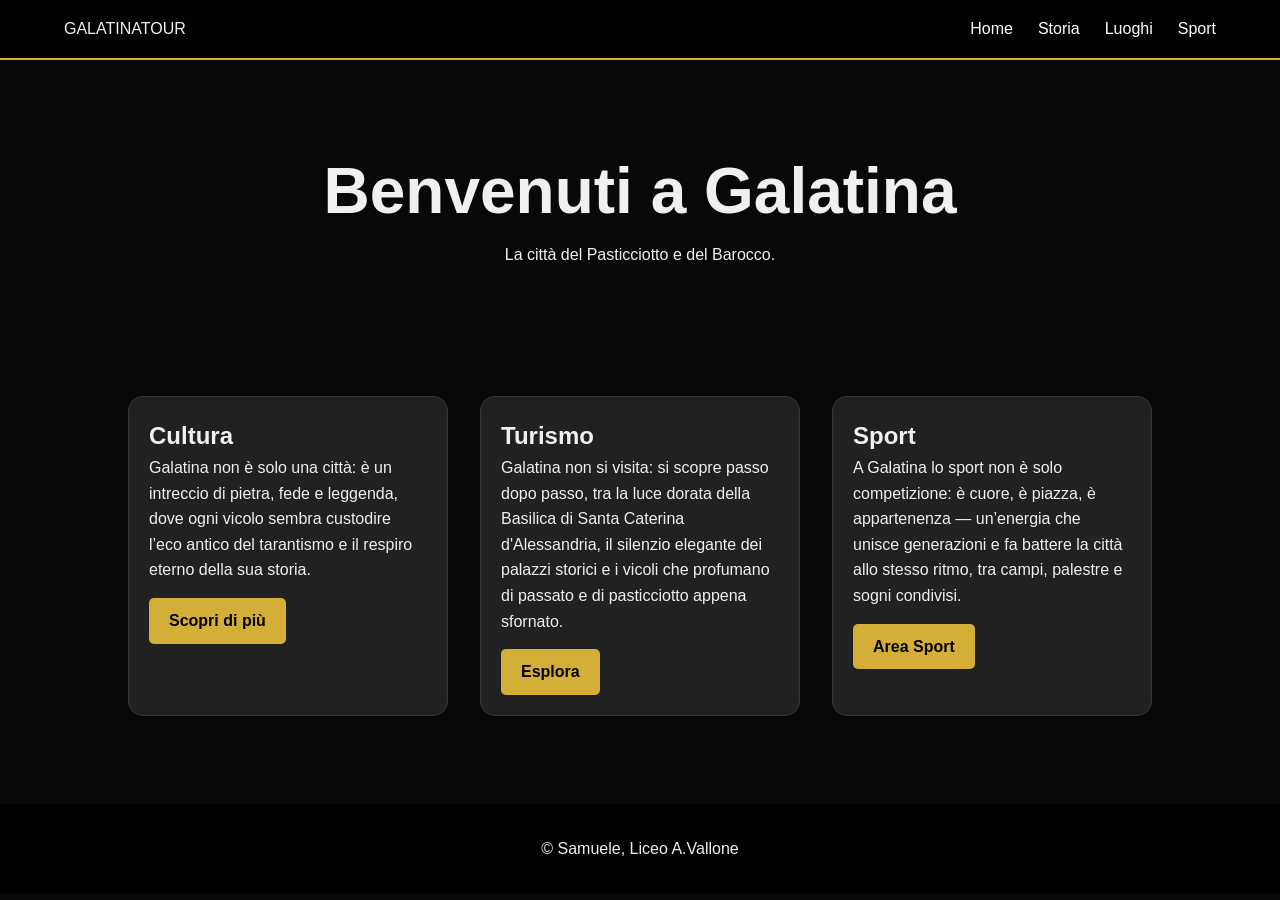
==== index.html @ 893e4319 "Add files via upload" ====
<!DOCTYPE html>
<html lang="it">
<head>
    <meta charset="UTF-8">
    <title>Galatina | Home</title>
    <link rel="stylesheet" href="style.css">
</head>
<body>
    <header>
        <nav class="navbar">
            <div class="logo">GALATINA<span>TOUR</span></div>
            <ul class="nav-links">
                <li><a href="index.html" class="active">Home</a></li>
                <li><a href="storia.html">Storia</a></li>
                <li><a href="luoghi.html">Luoghi</a></li>
                <li><a href="sport.html">Sport</a></li>
            </ul>
        </nav>
    </header>
    <main>
        <div style="text-align:center; padding: 80px 20px;">
            <h1 style="font-size: 4rem;">Benvenuti a Galatina</h1>
            <p>La città del Pasticciotto e del Barocco.</p>
        </div>
        <section class="grid-container">
            <div class="card">
                <h2>Cultura</h2>
                <p>
                    Galatina non è solo una città: è un intreccio di pietra, fede e leggenda, dove ogni vicolo sembra custodire l’eco antico del tarantismo e il respiro eterno della sua storia.
                </p>
                <a href="storia.html" class="btn">Scopri di più</a>
            </div>
            <div class="card">
                <h2>Turismo</h2>
                <p>
                    Galatina non si visita: si scopre passo dopo passo, tra la luce dorata della Basilica di Santa Caterina d'Alessandria, il silenzio elegante dei palazzi storici e i vicoli che profumano di passato e di pasticciotto appena sfornato.
                </p>
                <a href="luoghi.html" class="btn">Esplora</a>
            </div>
            <div class="card">
                <h2>Sport</h2>
                <p>A Galatina lo sport non è solo competizione: è cuore, è piazza, è appartenenza — un’energia che unisce generazioni e fa battere la città allo stesso ritmo, tra campi, palestre e sogni condivisi.</p>
                <a href="sport.html" class="btn">Area Sport</a>
            </div>
        </section>
    </main>
    <footer><p>&copy; Samuele, Liceo A.Vallone</p></footer>
</body>
</html>
---- style.css ----
/*1. VARIABILI E CONFIGURAZIONE (Le tue "Costanti")*/
:root {
    --primary: #d4af37;    /*Oro barocco*/
    --accent: #ff4757;     /*Rosso sportivo*/
    --bg-dark: #0f0f0f;
    --glass: rgba(255, 255, 255, 0.1);
    --text: #f0f0f0;
    --transition: all 0.3s ease;
}

/*Reset & Base*/
* {
    margin: 0;
    padding: 0;
    box-sizing: border-box;
}

body {
    font-family: 'Poppins', sans-serif;
    background: #1a1a1a;
    background-image: linear-gradient(rgba(0,0,0,0.7), rgba(0,0,0,0.7)), 
                      url('https://www.civitatis.com/f/italia/galatina/galatina.jpg');
    background-attachment: fixed;
    background-size: cover;
    color: var(--text);
    line-height: 1.6;
}

/*2. ELEMENTI GLOBALI (Link, Bottoni, Footer)*/
a {
    color: var(--primary);
    text-decoration: none;
    transition: var(--transition);
    font-weight: 500;
}

a:hover {
    color: white;
    text-shadow: 0 0 10px var(--primary);
}

.btn {
    display: inline-block;
    padding: 10px 20px;
    background: var(--primary);
    color: #000;
    border-radius: 5px;
    margin-top: 15px;
    font-weight: bold;
}

footer {
    text-align: center;
    padding: 2rem;
    background: #000;
    margin-top: 40px;
}

/*3. HEADER E NAVBAR*/
header {
    background: rgba(0,0,0,0.9);
    padding: 1rem 5%;
    position: sticky;
    top: 0;
    z-index: 1000;
    border-bottom: 2px solid var(--primary);
}

.navbar {
    display: flex;
    justify-content: space-between;
    align-items: center;
}

.nav-links {
    display: flex;
    list-style: none;
}

.nav-links li a {
    color: white;
    margin-left: 25px;
}

.nav-links li a:hover, .active {
    color: var(--primary);
}

.back-link {
    color: var(--primary);
    font-weight: bold;
}

/*4. Card e Griglie*/
.card {
    background: var(--glass);
    padding: 20px;
    border-radius: 15px;
    backdrop-filter: blur(5px);
    transition: var(--transition);
    border: 1px solid rgba(255,255,255,0.1);
}

.card:hover {
    transform: translateY(-5px);
    border-color: var(--primary);
}

/*5. LAYOUT PAGINE SPECIFICHE*/

/*Home*/
.grid-container {
    display: grid;
    grid-template-columns: repeat(auto-fit, minmax(300px, 1fr));
    gap: 2rem;
    padding: 3rem 10%;
}

/*Storia*/
.storia-container {
    max-width: 900px;
    margin: 40px auto;
    background: var(--glass);
    padding: 40px;
    border-radius: 20px;
    backdrop-filter: blur(10px);
}

.drop-cap::first-letter {
    float: left;
    font-size: 70px;
    color: var(--primary);
    font-family: serif;
    margin-right: 10px;
    line-height: 1;
}

/*Luoghi*/
.luoghi-grid {
    display: grid;
    grid-template-columns: repeat(auto-fit, minmax(300px, 1fr));
    gap: 15px;
    padding: 2rem 5%;
}

.luogo-card {
    position: relative;
    height: 350px;
    border-radius: 15px;
    overflow: hidden;
    border: 1px solid rgba(255,255,255,0.1);
}

.luogo-card img {
    width: 100%;
    height: 100%;
    object-fit: cover;
    transition: 0.5s;
}

.overlay {
    position: absolute;
    bottom: 0;
    background: linear-gradient(transparent, black);
    width: 100%;
    padding: 20px;
    transform: translateY(50px);
    transition: 0.5s;
    opacity: 0;
}

.luogo-card:hover .overlay {
    transform: translateY(0);
    opacity: 1;
}

.luogo-card:hover img {
    transform: scale(1.1);
}

/*Sport E Sidebar*/
.sport-flex {
    display: flex;
    gap: 30px;
    padding: 2rem 5%;
    flex-wrap: wrap;
}

.main-news {
    flex: 2;
    background: var(--glass);
    padding: 25px;
    border-radius: 15px;
}

.sidebar-stats {
    flex: 1;
    background: #222;
    padding: 25px;
    border-radius: 15px;
    border-top: 5px solid var(--accent);
}

.sidebar-stats h3 {
    color: var(--primary);
    margin-bottom: 15px;
    text-transform: uppercase;
}

.sidebar-stats a {
    display: block;
    padding: 10px 15px;
    margin-bottom: 8px;
    background: rgba(255, 255, 255, 0.05);
    border-radius: 8px;
    border-left: 0 solid var(--accent);
}

.sidebar-stats a:hover {
    background: rgba(255, 255, 255, 0.1);
    padding-left: 20px;
    border-left: 4px solid var(--accent);
    color: white;
}

/*6. SEZIONE GIOCATORI E DETTAGLIO*/

/*Griglia Roster*/
.player-grid {
    display: grid;
    grid-template-columns: repeat(auto-fit, minmax(280px, 1fr));
    gap: 30px;
    padding: 20px;
}

.player-card {
    background: var(--glass);
    border-radius: 20px;
    overflow: hidden;
    transition: 0.4s cubic-bezier(0.175, 0.885, 0.32, 1.275);
    border: 1px solid rgba(255,255,255,0.1);
}

.player-image {
    height: 350px;
    overflow: hidden;
}

.player-image img {
    width: 100%;
    height: 100%;
    object-fit: cover;
    transition: 0.5s;
}

.player-card:hover {
    transform: scale(1.03);
    border-color: var(--primary);
    box-shadow: 0 10px 30px rgba(0,0,0,0.5);
}

.player-card:hover img {
    transform: scale(1.1);
}

.player-info { padding: 20px; text-align: center; }
.player-info .number { color: var(--primary); font-weight: bold; font-size: 1.5rem; }

/*Dettaglio Giocatore*/
.player-detail-container { padding: 50px 10%; }

.detail-flex {
    display: flex;
    align-items: flex-start; /* Allineamento in alto risolto */
    gap: 50px;
    flex-wrap: wrap;
    margin-top: 20px;
}

.detail-image {
    flex: 0 0 350px;
    position: sticky;
    top: 100px;
    border-radius: 20px;
    overflow: hidden;
    border: 3px solid var(--primary);
}

.detail-image img {
    width: 100%;
    display: block;
}

.detail-content { flex: 2; min-width: 300px; }
.detail-content h1 span { color: var(--primary); }

.title-section h1 {
    font-size: 3rem;
    line-height: 1;
    margin-bottom: 10px;
}

.stats-box { 
    display: flex; 
    gap: 20px; 
    margin: 25px 0; 
    background: rgba(212, 175, 55, 0.1); 
    padding: 20px; 
    border-radius: 10px;
}

.stat span { 
    display: block; 
    font-size: 0.9rem; 
    color: var(--primary); 
    text-transform: uppercase; 
}

.video-slot video {
    width: 100%;
    height: 100%;
    object-fit: cover;
    border-radius: 10px;
}
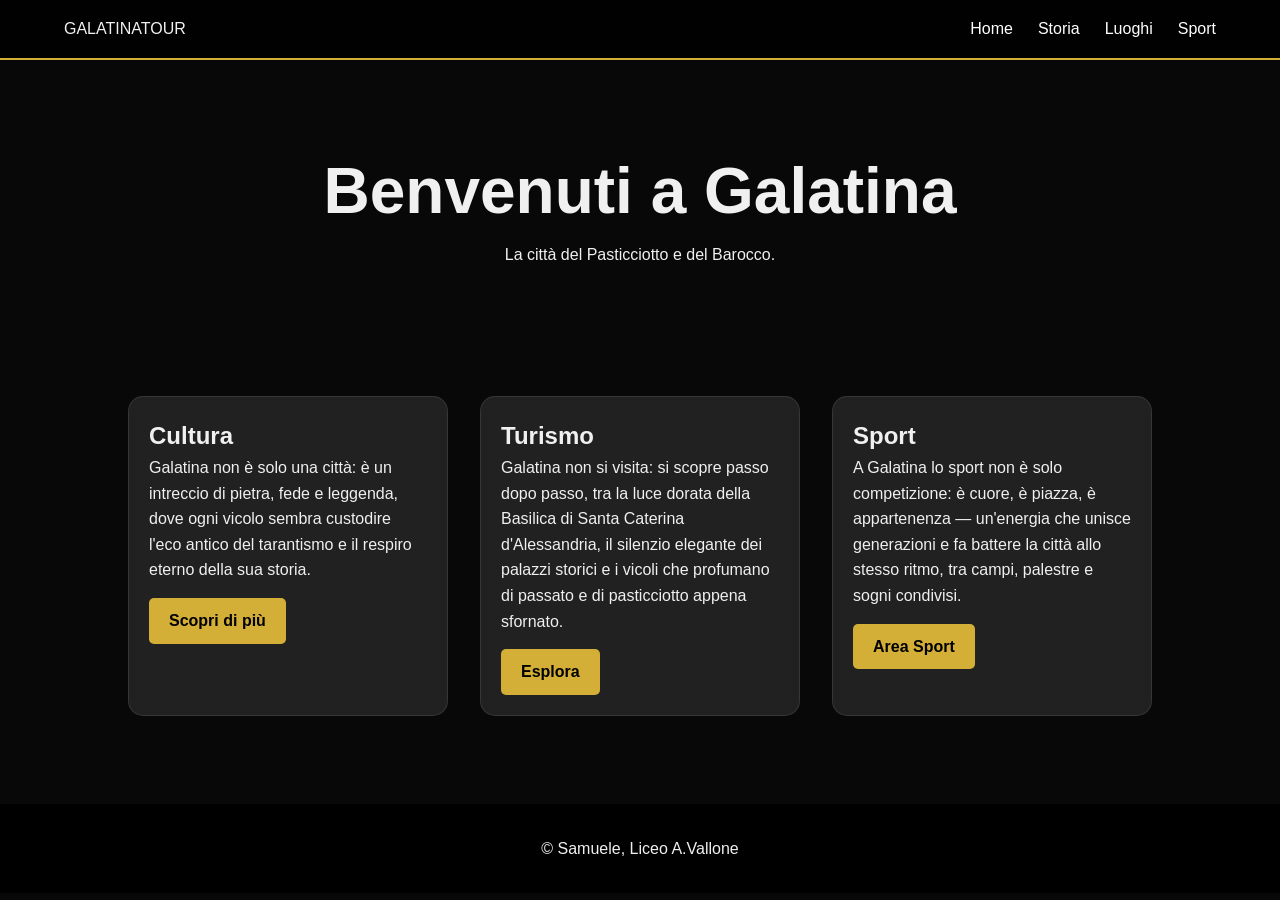
==== commit 6186361c: "Update index.html" ====
--- a/index.html
+++ b/index.html
@@ -5,6 +5,21 @@
     <title>Galatina | Home</title>
     <link rel="stylesheet" href="style.css">
 </head>
+<!--           XXXXXX                                                 
+ XXXXXXXXXXX                         XXXX           XXXXXXXXXXXX  
+  X                            XXXXXX   X            X          X 
+  XX                            X       X            XX         X 
+   X                            X       X             X         X 
+   X                            X       X             X          X
+   X                           X        X             XX        X 
+   X                           X       XX                       X 
+  XX                          XX       X              X         X 
+  X   XXXXXXXX                X       X               X           
+ XX          XXX             X        X               X        X  
+ X             XX            X       X              XX        XX  
+ X              X          XX        X            XX          X   
+XX            XX       XXXX          X  XXXXXX X X            X   
+  X X XXXXXXXX    XXXXX                                           -->
 <body>
     <header>
         <nav class="navbar">
@@ -26,7 +41,7 @@
             <div class="card">
                 <h2>Cultura</h2>
                 <p>
-                    Galatina non è solo una città: è un intreccio di pietra, fede e leggenda, dove ogni vicolo sembra custodire l’eco antico del tarantismo e il respiro eterno della sua storia.
+                    Galatina non è solo una città: è un intreccio di pietra, fede e leggenda, dove ogni vicolo sembra custodire l'eco antico del tarantismo e il respiro eterno della sua storia.
                 </p>
                 <a href="storia.html" class="btn">Scopri di più</a>
             </div>
@@ -39,11 +54,11 @@
             </div>
             <div class="card">
                 <h2>Sport</h2>
-                <p>A Galatina lo sport non è solo competizione: è cuore, è piazza, è appartenenza — un’energia che unisce generazioni e fa battere la città allo stesso ritmo, tra campi, palestre e sogni condivisi.</p>
+                <p>A Galatina lo sport non è solo competizione: è cuore, è piazza, è appartenenza — un'energia che unisce generazioni e fa battere la città allo stesso ritmo, tra campi, palestre e sogni condivisi.</p>
                 <a href="sport.html" class="btn">Area Sport</a>
             </div>
         </section>
     </main>
     <footer><p>&copy; Samuele, Liceo A.Vallone</p></footer>
 </body>
-</html>+</html>
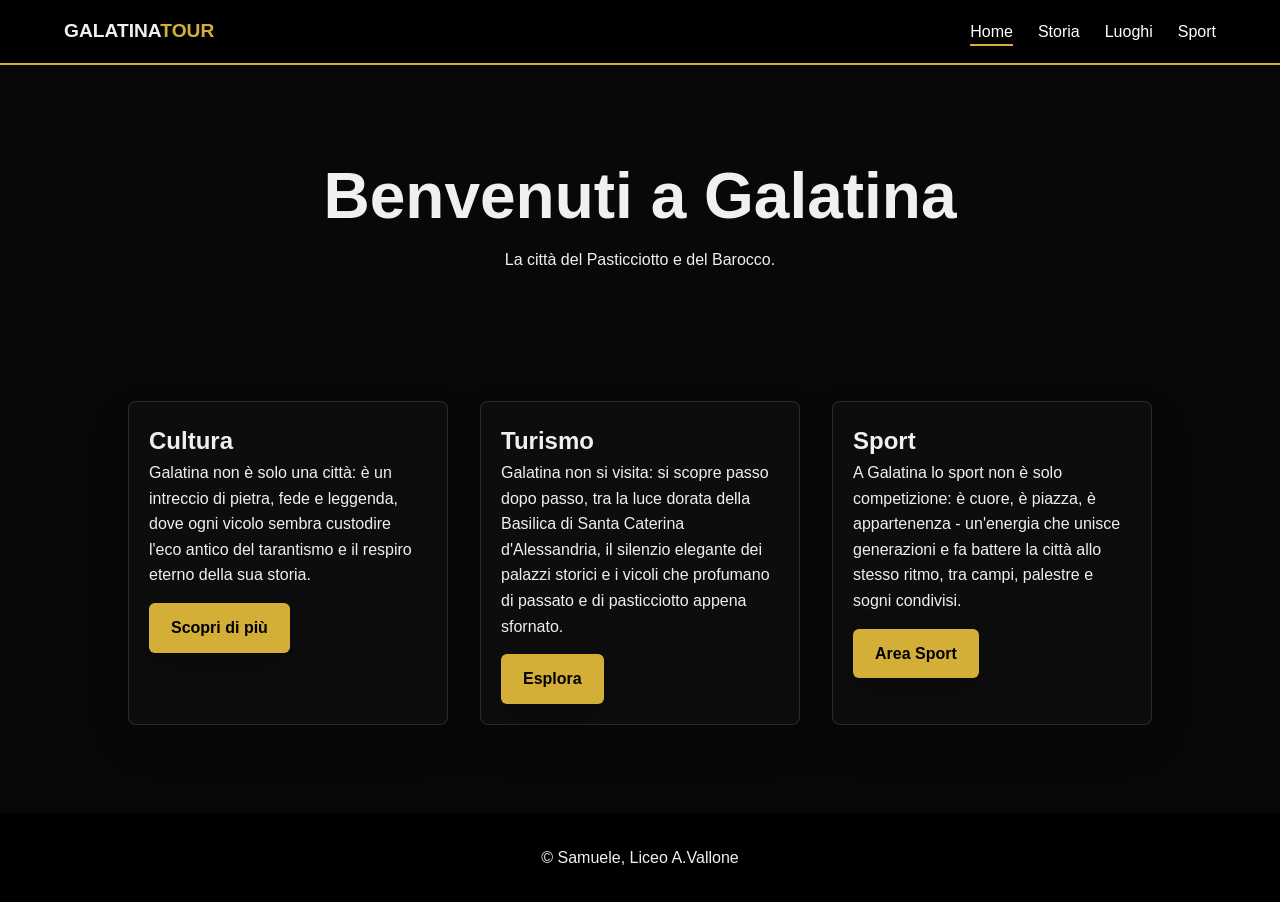
==== commit 4d22f88f: "Add files via upload" ====
--- a/index.html
+++ b/index.html
@@ -1,25 +1,10 @@
-<!DOCTYPE html>
+﻿<!DOCTYPE html>
 <html lang="it">
 <head>
     <meta charset="UTF-8">
     <title>Galatina | Home</title>
     <link rel="stylesheet" href="style.css">
 </head>
-<!--           XXXXXX                                                 
- XXXXXXXXXXX                         XXXX           XXXXXXXXXXXX  
-  X                            XXXXXX   X            X          X 
-  XX                            X       X            XX         X 
-   X                            X       X             X         X 
-   X                            X       X             X          X
-   X                           X        X             XX        X 
-   X                           X       XX                       X 
-  XX                          XX       X              X         X 
-  X   XXXXXXXX                X       X               X           
- XX          XXX             X        X               X        X  
- X             XX            X       X              XX        XX  
- X              X          XX        X            XX          X   
-XX            XX       XXXX          X  XXXXXX X X            X   
-  X X XXXXXXXX    XXXXX                                           -->
 <body>
     <header>
         <nav class="navbar">
@@ -35,15 +20,15 @@
     <main>
         <div style="text-align:center; padding: 80px 20px;">
             <h1 style="font-size: 4rem;">Benvenuti a Galatina</h1>
-            <p>La città del Pasticciotto e del Barocco.</p>
+            <p>La citt&agrave; del Pasticciotto e del Barocco.</p>
         </div>
         <section class="grid-container">
             <div class="card">
                 <h2>Cultura</h2>
                 <p>
-                    Galatina non è solo una città: è un intreccio di pietra, fede e leggenda, dove ogni vicolo sembra custodire l'eco antico del tarantismo e il respiro eterno della sua storia.
+                    Galatina non &egrave; solo una citt&agrave;: &egrave; un intreccio di pietra, fede e leggenda, dove ogni vicolo sembra custodire l'eco antico del tarantismo e il respiro eterno della sua storia.
                 </p>
-                <a href="storia.html" class="btn">Scopri di più</a>
+                <a href="storia.html" class="btn">Scopri di pi&ugrave;</a>
             </div>
             <div class="card">
                 <h2>Turismo</h2>
@@ -54,11 +39,13 @@
             </div>
             <div class="card">
                 <h2>Sport</h2>
-                <p>A Galatina lo sport non è solo competizione: è cuore, è piazza, è appartenenza — un'energia che unisce generazioni e fa battere la città allo stesso ritmo, tra campi, palestre e sogni condivisi.</p>
+                <p>A Galatina lo sport non &egrave; solo competizione: &egrave; cuore, &egrave; piazza, &egrave; appartenenza - un'energia che unisce generazioni e fa battere la citt&agrave; allo stesso ritmo, tra campi, palestre e sogni condivisi.</p>
                 <a href="sport.html" class="btn">Area Sport</a>
             </div>
         </section>
     </main>
     <footer><p>&copy; Samuele, Liceo A.Vallone</p></footer>
+    <script src="script.js"></script>
 </body>
 </html>
+
--- a/style.css
+++ b/style.css
@@ -3,8 +3,10 @@
     --primary: #d4af37;    /*Oro barocco*/
     --accent: #ff4757;     /*Rosso sportivo*/
     --bg-dark: #0f0f0f;
-    --glass: rgba(255, 255, 255, 0.1);
-    --text: #f0f0f0;
+    --glass: rgba(255, 255, 255, 0.1);
+    --glass-strong: rgba(16, 16, 16, 0.78);
+    --text: #f0f0f0;
+    --muted: #c7c7c7;
     --transition: all 0.3s ease;
 }
 
@@ -23,7 +25,13 @@
     background-attachment: fixed;
     background-size: cover;
     color: var(--text);
-    line-height: 1.6;
+    line-height: 1.6;
+    min-height: 100vh;
+}
+
+body.menu-open,
+body.cinema-open {
+    overflow: hidden;
 }
 
 /*2. ELEMENTI GLOBALI (Link, Bottoni, Footer)*/
@@ -41,12 +49,19 @@
 
 .btn {
     display: inline-block;
-    padding: 10px 20px;
+    padding: 12px 22px;
     background: var(--primary);
     color: #000;
-    border-radius: 5px;
+    border-radius: 6px;
     margin-top: 15px;
-    font-weight: bold;
+    font-weight: bold;
+    box-shadow: 0 12px 28px rgba(0, 0, 0, 0.28);
+}
+
+.btn:hover {
+    color: #000;
+    transform: translateY(-2px);
+    text-shadow: none;
 }
 
 footer {
@@ -58,18 +73,37 @@
 
 /*3. HEADER E NAVBAR*/
 header {
-    background: rgba(0,0,0,0.9);
+    background: rgba(0,0,0,0.84);
     padding: 1rem 5%;
     position: sticky;
     top: 0;
     z-index: 1000;
-    border-bottom: 2px solid var(--primary);
+    border-bottom: 2px solid var(--primary);
+    backdrop-filter: blur(14px);
+    transition: var(--transition);
+}
+
+header.is-scrolled {
+    padding-top: 0.7rem;
+    padding-bottom: 0.7rem;
+    box-shadow: 0 18px 40px rgba(0, 0, 0, 0.35);
 }
 
 .navbar {
     display: flex;
     justify-content: space-between;
-    align-items: center;
+    align-items: center;
+    gap: 20px;
+}
+
+.logo {
+    font-size: 1.2rem;
+    font-weight: 800;
+    letter-spacing: 0;
+}
+
+.logo span {
+    color: var(--primary);
 }
 
 .nav-links {
@@ -79,12 +113,30 @@
 
 .nav-links li a {
     color: white;
-    margin-left: 25px;
-}
-
-.nav-links li a:hover, .active {
-    color: var(--primary);
-}
+    margin-left: 25px;
+    position: relative;
+    padding-bottom: 6px;
+}
+
+.nav-links li a:hover, .active {
+    color: var(--primary);
+}
+
+.nav-links li a::after {
+    content: "";
+    position: absolute;
+    left: 0;
+    bottom: 0;
+    width: 0;
+    height: 2px;
+    background: var(--primary);
+    transition: var(--transition);
+}
+
+.nav-links li a:hover::after,
+.nav-links li a.active::after {
+    width: 100%;
+}
 
 .back-link {
     color: var(--primary);
@@ -223,11 +275,43 @@
     color: white;
 }
 
-/*6. SEZIONE GIOCATORI E DETTAGLIO*/
-
-/*Griglia Roster*/
-.player-grid {
-    display: grid;
+/*6. SEZIONE GIOCATORI E DETTAGLIO*/
+
+.team-layout {
+    display: grid;
+    grid-template-columns: minmax(0, 1fr) 320px;
+    gap: 28px;
+    align-items: start;
+    padding: 32px 5%;
+}
+
+.container-squadra {
+    min-width: 0;
+}
+
+.team-photos {
+    position: sticky;
+    top: 96px;
+    display: grid;
+    gap: 16px;
+    padding: 14px;
+    background: var(--glass-strong);
+    border: 1px solid rgba(212, 175, 55, 0.45);
+    border-radius: 8px;
+    box-shadow: 0 18px 42px rgba(0, 0, 0, 0.28);
+}
+
+.team-photos img {
+    display: block;
+    width: 100%;
+    aspect-ratio: 3 / 2;
+    object-fit: cover;
+    border-radius: 6px;
+}
+
+/*Griglia Roster*/
+.player-grid {
+    display: grid;
     grid-template-columns: repeat(auto-fit, minmax(280px, 1fr));
     gap: 30px;
     padding: 20px;
@@ -316,9 +400,240 @@
     text-transform: uppercase; 
 }
 
-.video-slot video {
-    width: 100%;
-    height: 100%;
-    object-fit: cover;
-    border-radius: 10px;
-}+.video-slot video {
+    width: 100%;
+    height: 100%;
+    object-fit: cover;
+    border-radius: 10px;
+}
+
+/*7. INTERAZIONI JAVASCRIPT E RESPONSIVE*/
+.scroll-progress {
+    position: fixed;
+    top: 0;
+    left: 0;
+    width: 0;
+    height: 4px;
+    background: linear-gradient(90deg, var(--primary), var(--accent));
+    z-index: 2000;
+    box-shadow: 0 0 18px rgba(212, 175, 55, 0.55);
+}
+
+.menu-toggle {
+    display: none;
+    width: 44px;
+    height: 44px;
+    border: 1px solid rgba(255,255,255,0.16);
+    border-radius: 8px;
+    background: rgba(255,255,255,0.08);
+    cursor: pointer;
+}
+
+.menu-toggle span {
+    display: block;
+    width: 20px;
+    height: 2px;
+    margin: 5px auto;
+    background: white;
+    transition: var(--transition);
+}
+
+.reveal {
+    opacity: 0;
+    transform: translateY(22px);
+    transition: opacity 0.65s ease, transform 0.65s ease;
+    transition-delay: var(--delay, 0ms);
+}
+
+.reveal.is-visible {
+    opacity: 1;
+    transform: translateY(0);
+}
+
+.card,
+.luogo-card,
+.main-news,
+.sidebar-stats,
+.storia-container,
+.player-card,
+.glass-box {
+    border-radius: 8px;
+    box-shadow: 0 18px 42px rgba(0, 0, 0, 0.24);
+}
+
+.card,
+.storia-container,
+.main-news,
+.player-card,
+.glass-box {
+    background: var(--glass-strong);
+    border: 1px solid rgba(255,255,255,0.12);
+    backdrop-filter: blur(10px);
+}
+
+.luogo-card {
+    box-shadow: 0 18px 42px rgba(0, 0, 0, 0.28);
+}
+
+.overlay {
+    background: linear-gradient(transparent, rgba(0,0,0,0.92));
+}
+
+.highlights-grid {
+    display: grid;
+    grid-template-columns: repeat(auto-fit, minmax(220px, 1fr));
+    gap: 18px;
+    margin-top: 18px;
+}
+
+.video-slot {
+    position: relative;
+    min-height: 280px;
+    background: rgba(0,0,0,0.42);
+    border: 1px solid rgba(255,255,255,0.12);
+    border-radius: 8px;
+    overflow: hidden;
+}
+
+.video-slot video {
+    border-radius: 8px;
+}
+
+.video-expand {
+    position: absolute;
+    right: 12px;
+    bottom: 12px;
+    padding: 9px 14px;
+    border: 0;
+    border-radius: 6px;
+    background: var(--primary);
+    color: #111;
+    font-weight: 800;
+    cursor: pointer;
+    box-shadow: 0 10px 24px rgba(0, 0, 0, 0.35);
+}
+
+.cinema-mode {
+    position: fixed;
+    inset: 0;
+    display: none;
+    align-items: center;
+    justify-content: center;
+    padding: 28px;
+    background: rgba(0,0,0,0.9);
+    z-index: 3000;
+}
+
+.cinema-mode.is-open {
+    display: flex;
+}
+
+.cinema-mode video {
+    width: min(100%, 980px);
+    max-height: 82vh;
+    border-radius: 8px;
+    background: black;
+    box-shadow: 0 24px 70px rgba(0,0,0,0.55);
+}
+
+.cinema-close {
+    position: fixed;
+    top: 20px;
+    right: 24px;
+    width: 44px;
+    height: 44px;
+    border: 1px solid rgba(255,255,255,0.2);
+    border-radius: 50%;
+    background: rgba(255,255,255,0.1);
+    color: white;
+    font-size: 2rem;
+    line-height: 1;
+    cursor: pointer;
+}
+
+.media-error::after {
+    content: "Immagine non disponibile";
+    position: absolute;
+    inset: 0;
+    display: grid;
+    place-items: center;
+    background: rgba(0,0,0,0.72);
+    color: var(--muted);
+}
+
+.stats-box {
+    flex-wrap: wrap;
+    border-radius: 8px;
+}
+
+@media (max-width: 760px) {
+    header {
+        padding: 0.8rem 5%;
+    }
+
+    .menu-toggle {
+        display: block;
+    }
+
+    .nav-links {
+        position: fixed;
+        inset: 70px 5% auto 5%;
+        display: grid;
+        gap: 10px;
+        padding: 18px;
+        background: rgba(10,10,10,0.96);
+        border: 1px solid rgba(255,255,255,0.12);
+        border-radius: 8px;
+        transform: translateY(-18px);
+        opacity: 0;
+        pointer-events: none;
+        box-shadow: 0 22px 50px rgba(0,0,0,0.42);
+        transition: var(--transition);
+    }
+
+    .nav-open .nav-links {
+        transform: translateY(0);
+        opacity: 1;
+        pointer-events: auto;
+    }
+
+    .nav-links li a {
+        display: block;
+        margin-left: 0;
+        padding: 12px 8px;
+    }
+
+    .grid-container,
+    .luoghi-grid,
+    .sport-flex,
+    .player-detail-container {
+        padding-left: 18px;
+        padding-right: 18px;
+    }
+
+    .storia-container {
+        margin: 24px 18px;
+        padding: 26px;
+    }
+
+    .detail-image {
+        position: static;
+        flex-basis: 100%;
+        border-radius: 8px;
+    }
+
+    .title-section h1 {
+        font-size: 2.2rem;
+    }
+
+    .team-layout {
+        grid-template-columns: 1fr;
+        padding: 24px 18px;
+    }
+
+    .team-photos {
+        position: static;
+        grid-template-columns: repeat(auto-fit, minmax(180px, 1fr));
+        order: 2;
+    }
+}
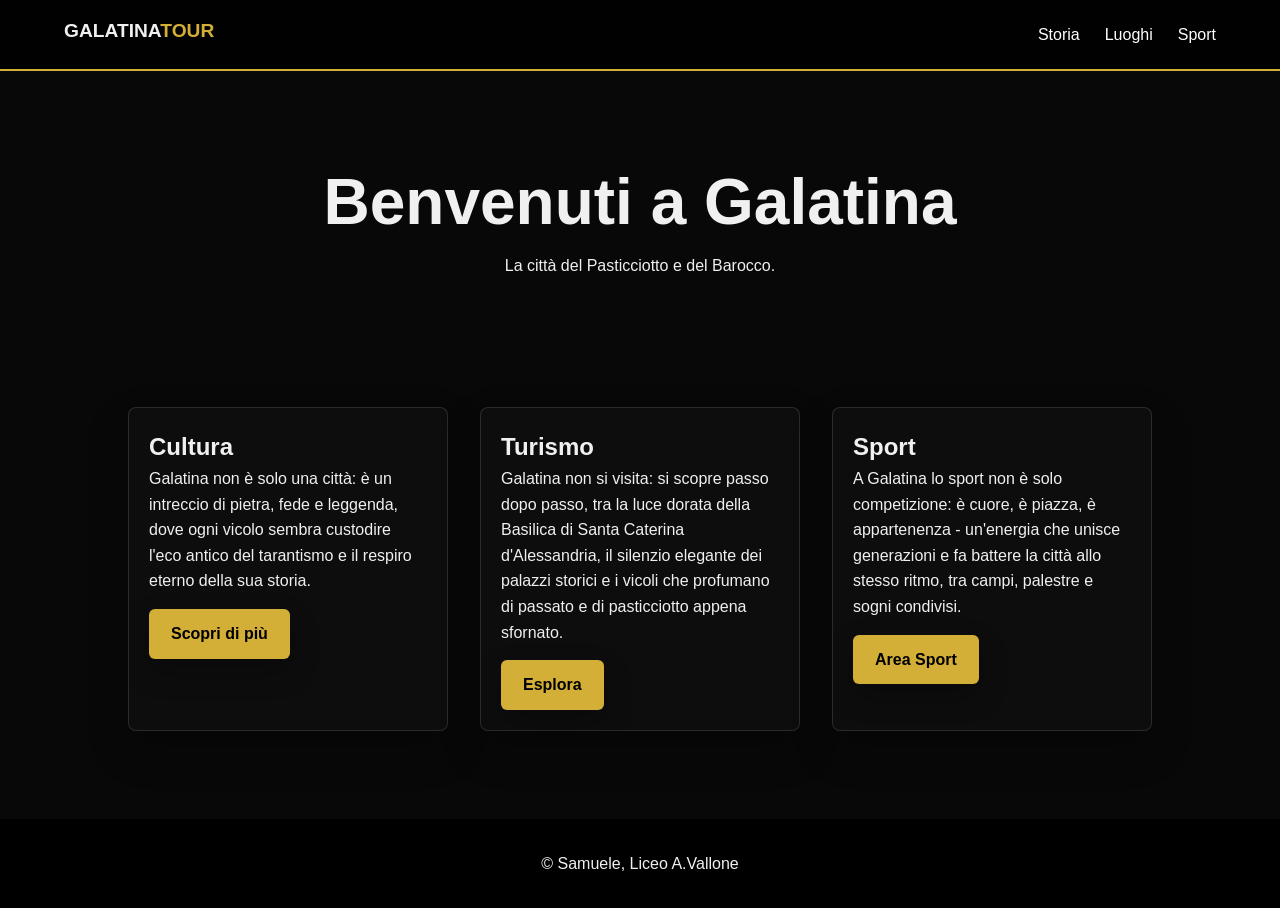
==== commit 71e221f5: "Add files via upload" ====
--- a/index.html
+++ b/index.html
@@ -8,9 +8,8 @@
 <body>
     <header>
         <nav class="navbar">
-            <div class="logo">GALATINA<span>TOUR</span></div>
+            <a href="index.html" class="logo">GALATINA<span>TOUR</span></a>
             <ul class="nav-links">
-                <li><a href="index.html" class="active">Home</a></li>
                 <li><a href="storia.html">Storia</a></li>
                 <li><a href="luoghi.html">Luoghi</a></li>
                 <li><a href="sport.html">Sport</a></li>
@@ -49,3 +48,4 @@
 </body>
 </html>
 
+
--- a/style.css
+++ b/style.css
@@ -100,11 +100,34 @@
     font-size: 1.2rem;
     font-weight: 800;
     letter-spacing: 0;
+    color: var(--text);
+    position: relative;
+    padding-bottom: 6px;
+}
+
+.logo:hover {
+    color: var(--text);
+    text-shadow: 0 0 10px var(--primary);
+}
+
+.logo::after {
+    content: "";
+    position: absolute;
+    left: 0;
+    bottom: 0;
+    width: 0;
+    height: 2px;
+    background: var(--primary);
+    transition: var(--transition);
+}
+
+.logo:hover::after {
+    width: 100%;
 }
 
 .logo span {
     color: var(--primary);
-}
+}
 
 .nav-links {
     display: flex;
